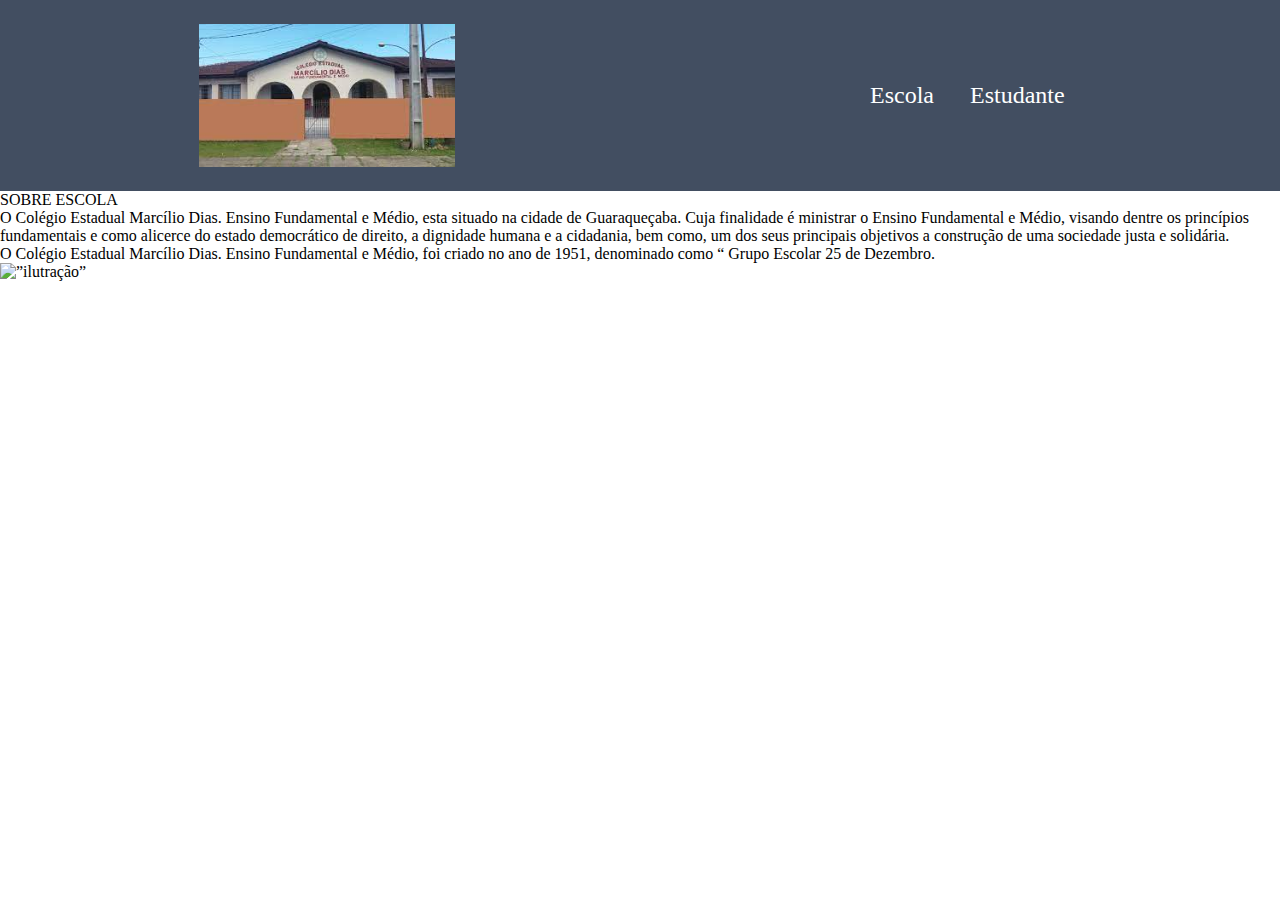
==== vscode/index.html @ 33ffbb6e "Add files via upload" ====
<html lang="en">
<head>
    <meta charset="UTF-8">
    <meta http-equiv="X-UA-Compatible" content="IE=edge">
    <meta name="viewport" content="width=device-width, initial-scale=1.0">
    <title>Document</title>
    <link rel="stylesheet" href="style.css">
</head>
<body>
    <header class="cabecalho">
        <img class="cabecalho-imagem" src="logoalura.jpeg" alt="logo da alura start">
        <ul class="cabecalho-lista">
            <li class="cabecalho-lista-item">Escola</li>
            <li class="cabecalho-lista-item">Estudante</li>
        </ul>
    </header>
    <section class="Escola"
         <h2 class="escola titulo"></h2> SOBRE ESCOLA</h2>
         <p class="escola-texto-um"> O Colégio Estadual Marcílio Dias. Ensino Fundamental e Médio, esta situado na cidade de Guaraqueçaba. Cuja finalidade é ministrar o Ensino Fundamental e Médio, visando dentre os princípios fundamentais e como alicerce do estado democrático de direito, a dignidade humana e a cidadania, bem como, um dos seus principais objetivos a construção de uma sociedade justa e solidária.</p>
         <p class="escola-texto-dois">O Colégio Estadual Marcílio Dias. Ensino Fundamental e Médio, foi criado no ano de 1951, denominado como “ Grupo Escolar 25 de Dezembro.</p>
        <img class=”escola-imagem” src=”escolalogo1.png” alt=”ilutração” 
    </section>
</body>


</html>
---- vscode/style.css ----
* {
    margin: 0;
    padding: 0;
}

.cabecalho {
    background-color: #424E61;
    color: white;
    display: flex;
    justify-content: space-around;
    align-items: center;
    padding: 24px 0;
}

.cabecalho-imagem{
    width: 20%;
}

.cabecalho-lista-item{
    display: inline-block;
    margin: 0 16px;
    font-size: 24px;
}
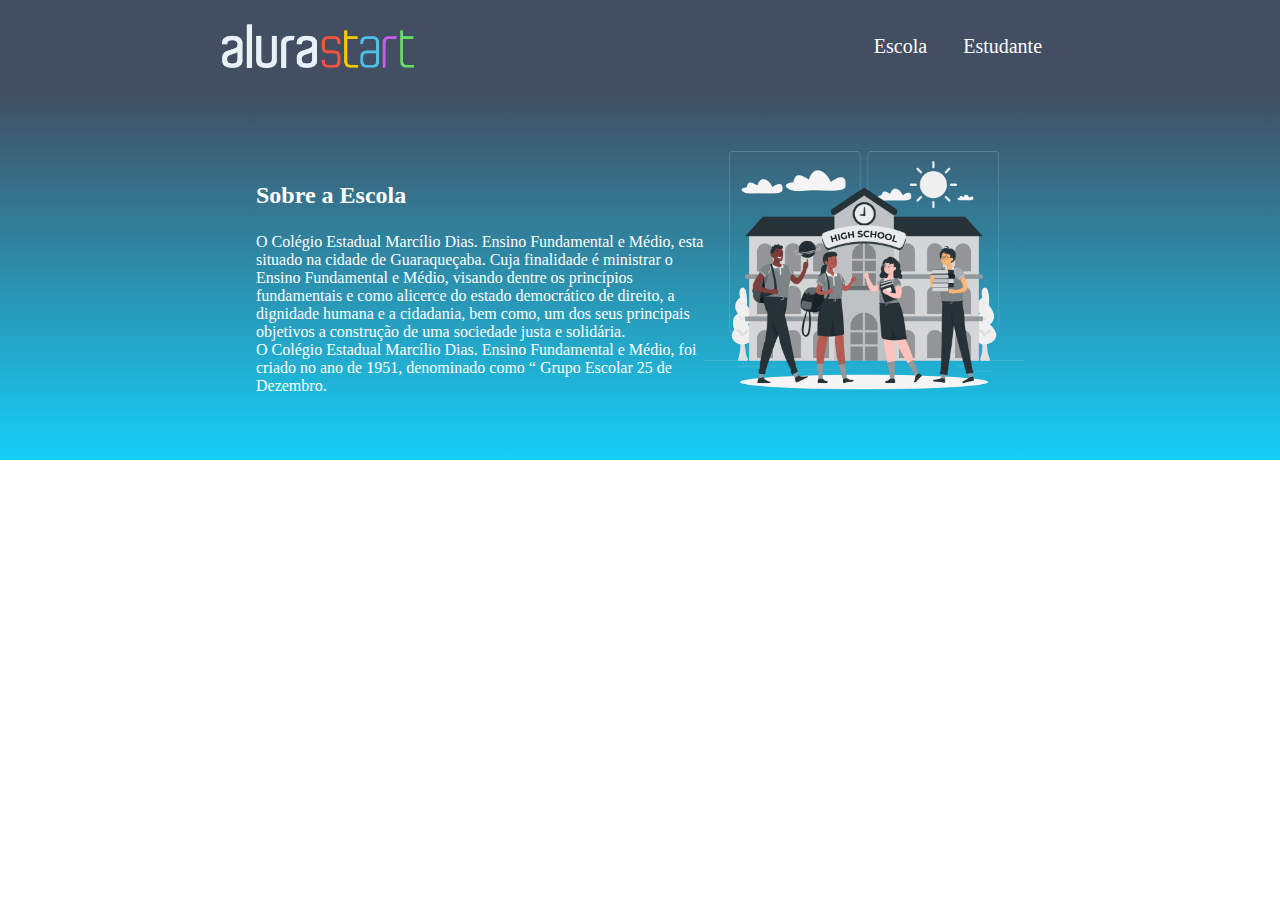
==== commit 683d8420: "Add files via upload" ====
--- a/vscode/index.html
+++ b/vscode/index.html
@@ -8,19 +8,22 @@
 </head>
 <body>
     <header class="cabecalho">
-        <img class="cabecalho-imagem" src="logoalura.jpeg" alt="logo da alura start">
+        <img class="cabecalho-imagem" src="alurastart logo.png" alt="logo da alura start">
         <ul class="cabecalho-lista">
             <li class="cabecalho-lista-item">Escola</li>
             <li class="cabecalho-lista-item">Estudante</li>
         </ul>
     </header>
-    <section class="Escola"
-         <h2 class="escola titulo"></h2> SOBRE ESCOLA</h2>
-         <p class="escola-texto-um"> O Colégio Estadual Marcílio Dias. Ensino Fundamental e Médio, esta situado na cidade de Guaraqueçaba. Cuja finalidade é ministrar o Ensino Fundamental e Médio, visando dentre os princípios fundamentais e como alicerce do estado democrático de direito, a dignidade humana e a cidadania, bem como, um dos seus principais objetivos a construção de uma sociedade justa e solidária.</p>
+
+
+    <section class="escola">
+        <div class="escola-div-conteudo">
+            <h2 class="escola-titulo">Sobre a Escola</h2>
+            <p class="escola-texto-um"> O Colégio Estadual Marcílio Dias. Ensino Fundamental e Médio, esta situado na cidade de Guaraqueçaba. Cuja finalidade é ministrar o Ensino Fundamental e Médio, visando dentre os princípios fundamentais e como alicerce do estado democrático de direito, a dignidade humana e a cidadania, bem como, um dos seus principais objetivos a construção de uma sociedade justa e solidária.</p>
          <p class="escola-texto-dois">O Colégio Estadual Marcílio Dias. Ensino Fundamental e Médio, foi criado no ano de 1951, denominado como “ Grupo Escolar 25 de Dezembro.</p>
-        <img class=”escola-imagem” src=”escolalogo1.png” alt=”ilutração” 
+        </div>
+        <img class="escola-imagem" src="escolalogo1.png" alt="Professora no quadro">
     </section>
 </body>
 
-
-</html>+</html>
--- a/vscode/style.css
+++ b/vscode/style.css
@@ -1,4 +1,4 @@
-* {
+* * {
     margin: 0;
     padding: 0;
 }
@@ -13,11 +13,31 @@
 }
 
 .cabecalho-imagem{
-    width: 20%;
+    width: 15%;
 }
 
 .cabecalho-lista-item{
     display: inline-block;
     margin: 0 16px;
-    font-size: 24px;
-}+    font-size: 20px;
+}
+
+.escola-imagem{
+    width: 25%;
+}
+
+.escola{
+    background-image: linear-gradient(#424E61,#16CFF8);
+    color:white;
+    display: flex;
+    justify-content: center;
+    align-items: center;
+    padding: 24px 0;
+}
+
+.escola-div-conteudo{
+    width: 35%;
+}
+.escola-titulo{
+    padding: 24px 0;
+}
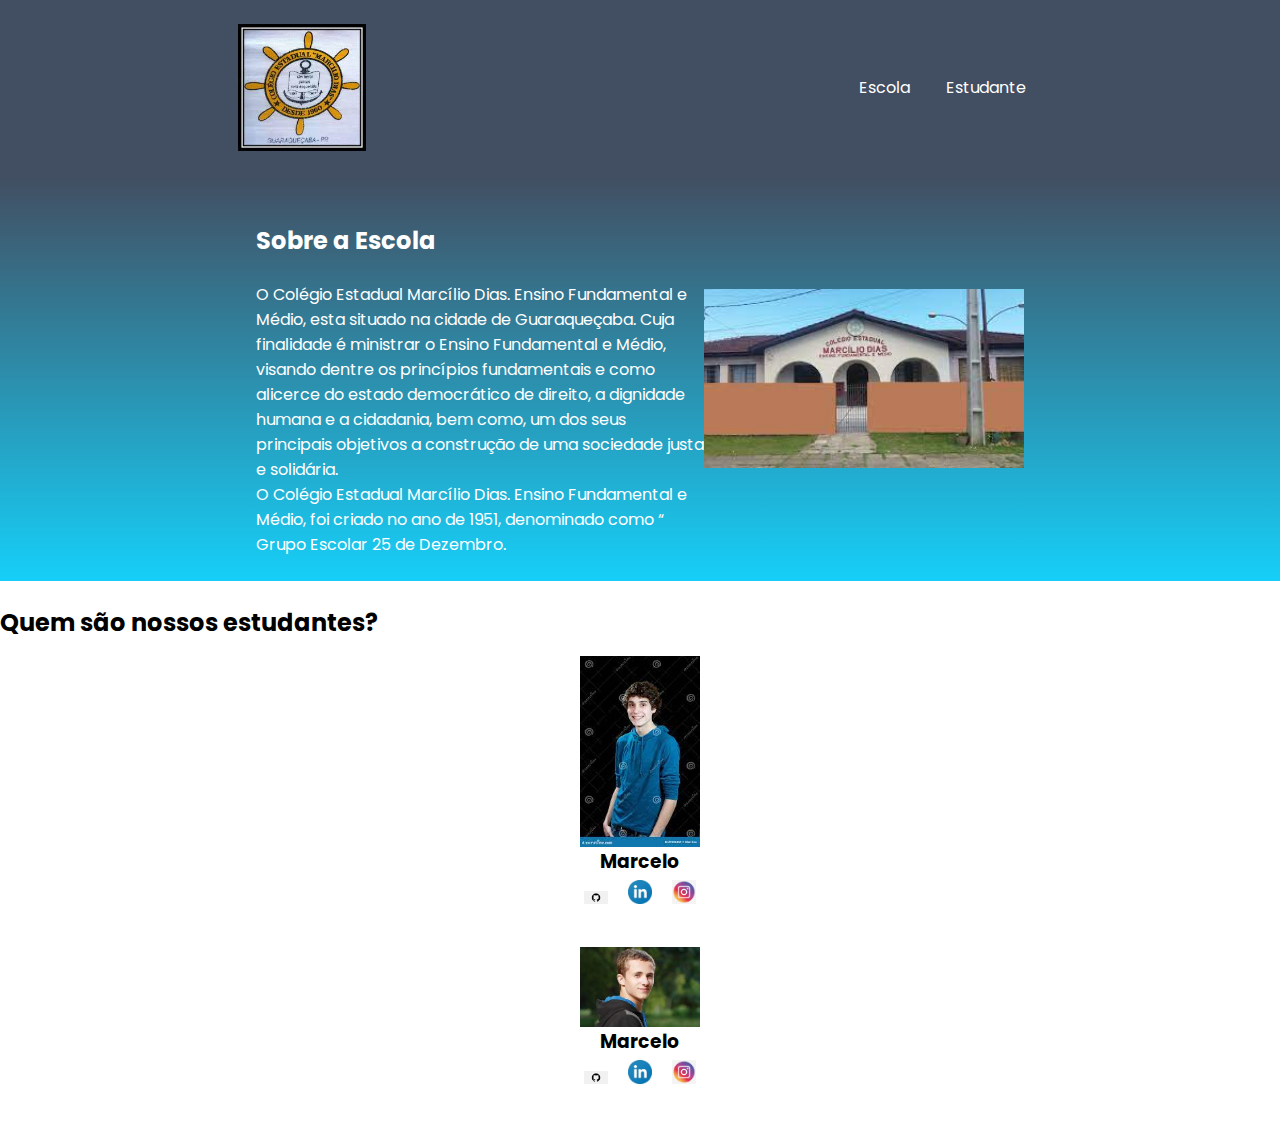
==== commit 52c5661a: "Add files via upload" ====
--- a/vscode/index.html
+++ b/vscode/index.html
@@ -5,10 +5,13 @@
     <meta name="viewport" content="width=device-width, initial-scale=1.0">
     <title>Document</title>
     <link rel="stylesheet" href="style.css">
+    <link rel="preconnect" href="https://fonts.googleapis.com">
+    <link rel="preconnect" href="https://fonts.gstatic.com" crossorigin>
+    <link href="https://fonts.googleapis.com/css2?family=Poppins&display=swap" rel="stylesheet">
 </head>
 <body>
     <header class="cabecalho">
-        <img class="cabecalho-imagem" src="alurastart logo.png" alt="logo da alura start">
+        <img class="cabecalho-imagem" src="marcilio.jpeg" alt="logo da alura start">
         <ul class="cabecalho-lista">
             <li class="cabecalho-lista-item">Escola</li>
             <li class="cabecalho-lista-item">Estudante</li>
@@ -22,7 +25,25 @@
             <p class="escola-texto-um"> O Colégio Estadual Marcílio Dias. Ensino Fundamental e Médio, esta situado na cidade de Guaraqueçaba. Cuja finalidade é ministrar o Ensino Fundamental e Médio, visando dentre os princípios fundamentais e como alicerce do estado democrático de direito, a dignidade humana e a cidadania, bem como, um dos seus principais objetivos a construção de uma sociedade justa e solidária.</p>
          <p class="escola-texto-dois">O Colégio Estadual Marcílio Dias. Ensino Fundamental e Médio, foi criado no ano de 1951, denominado como “ Grupo Escolar 25 de Dezembro.</p>
         </div>
-        <img class="escola-imagem" src="escolalogo1.png" alt="Professora no quadro">
+        <img class="escola-imagem" src="logoalura.jpeg" alt="Professora no quadro">
+    </section>
+  
+    <section class="estudante">
+        <h2 class="estudante-titulo">Quem são nossos estudantes?</h2>
+        <div class="estudante-div">
+            <img class="estudante-imagem" src="macelo1.jpeg" alt="foto do marcelo">
+            <h3 class="estudante-nome">Marcelo</h3>
+            <img class="estudante-icone" src="logogithub.png" alt="icone github">
+            <img class="estudante-icone" src="logolinkedin.jpeg" alt="icone linkedin">
+            <img class="estudante-icone" src="logoinstagram.jpeg" alt="icone instagram">
+        </div>
+        <div class="estudante-div">
+            <img class="estudante-imagem" src="marcelo.jpeg" alt="foto do marcelo">
+            <h3 class="estudante-nome">Marcelo</h3>
+            <img class="estudante-icone" src="logogithub.png" alt="icone github">
+            <img class="estudante-icone" src="logolinkedin.jpeg" alt="icone linkedin">
+            <img class="estudante-icone" src="logoinstagram.jpeg" alt="icone instagram">
+        </div>
     </section>
 </body>
 
--- a/vscode/style.css
+++ b/vscode/style.css
@@ -1,8 +1,10 @@
-* * {
+*{
     margin: 0;
     padding: 0;
 }
-
+body {
+    font-family: 'Poppins', sans-serif;
+}
 .cabecalho {
     background-color: #424E61;
     color: white;
@@ -13,13 +15,13 @@
 }
 
 .cabecalho-imagem{
-    width: 15%;
+    width: 10%;
 }
 
 .cabecalho-lista-item{
     display: inline-block;
     margin: 0 16px;
-    font-size: 20px;
+    font-size: 16px;
 }
 
 .escola-imagem{
@@ -38,6 +40,25 @@
 .escola-div-conteudo{
     width: 35%;
 }
+
+
 .escola-titulo{
     padding: 24px 0;
 }
+
+.estudante{
+    padding: 24px 0;
+}
+.estudante-imagem{
+    width: 120px;
+}
+
+.estudante-icone{
+    width: 24px;
+    padding: 4px 8px;
+}
+
+.estudante-div{
+    text-align: center;
+    padding: 16px 0;
+}
